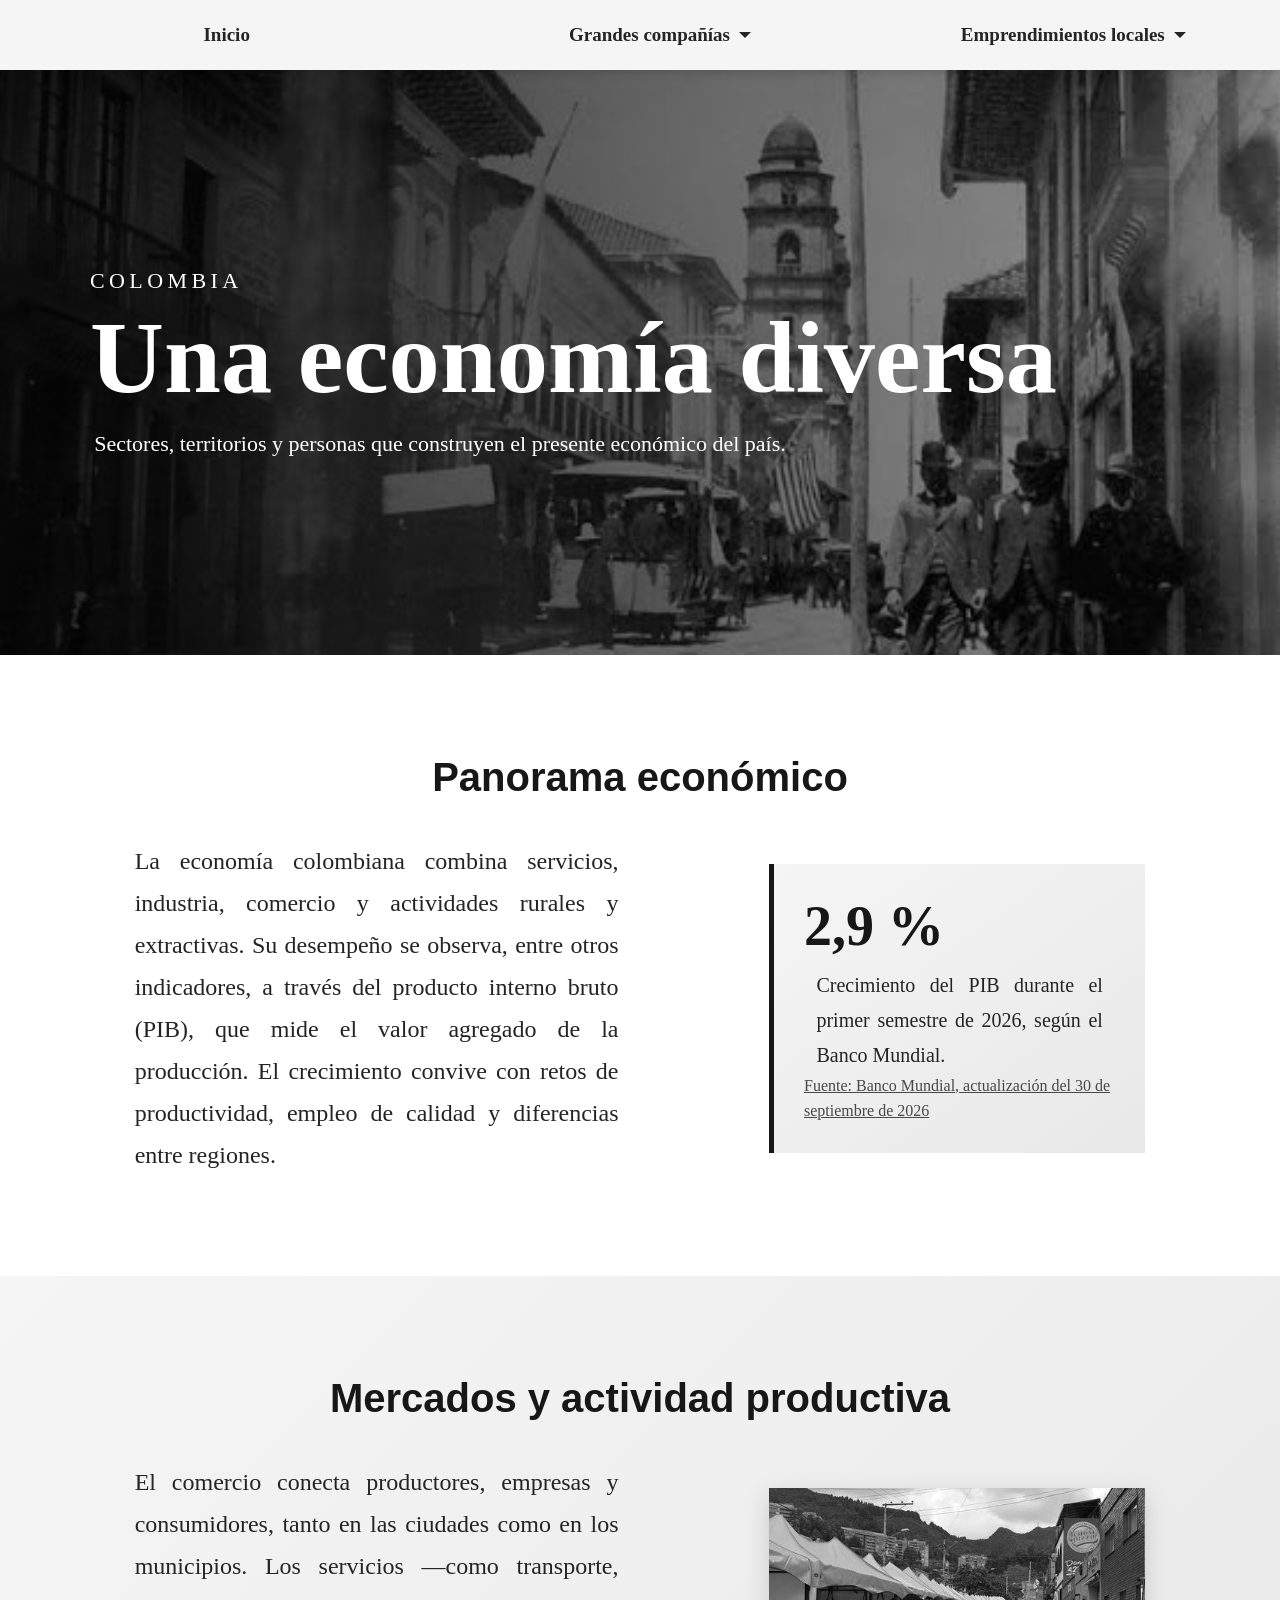
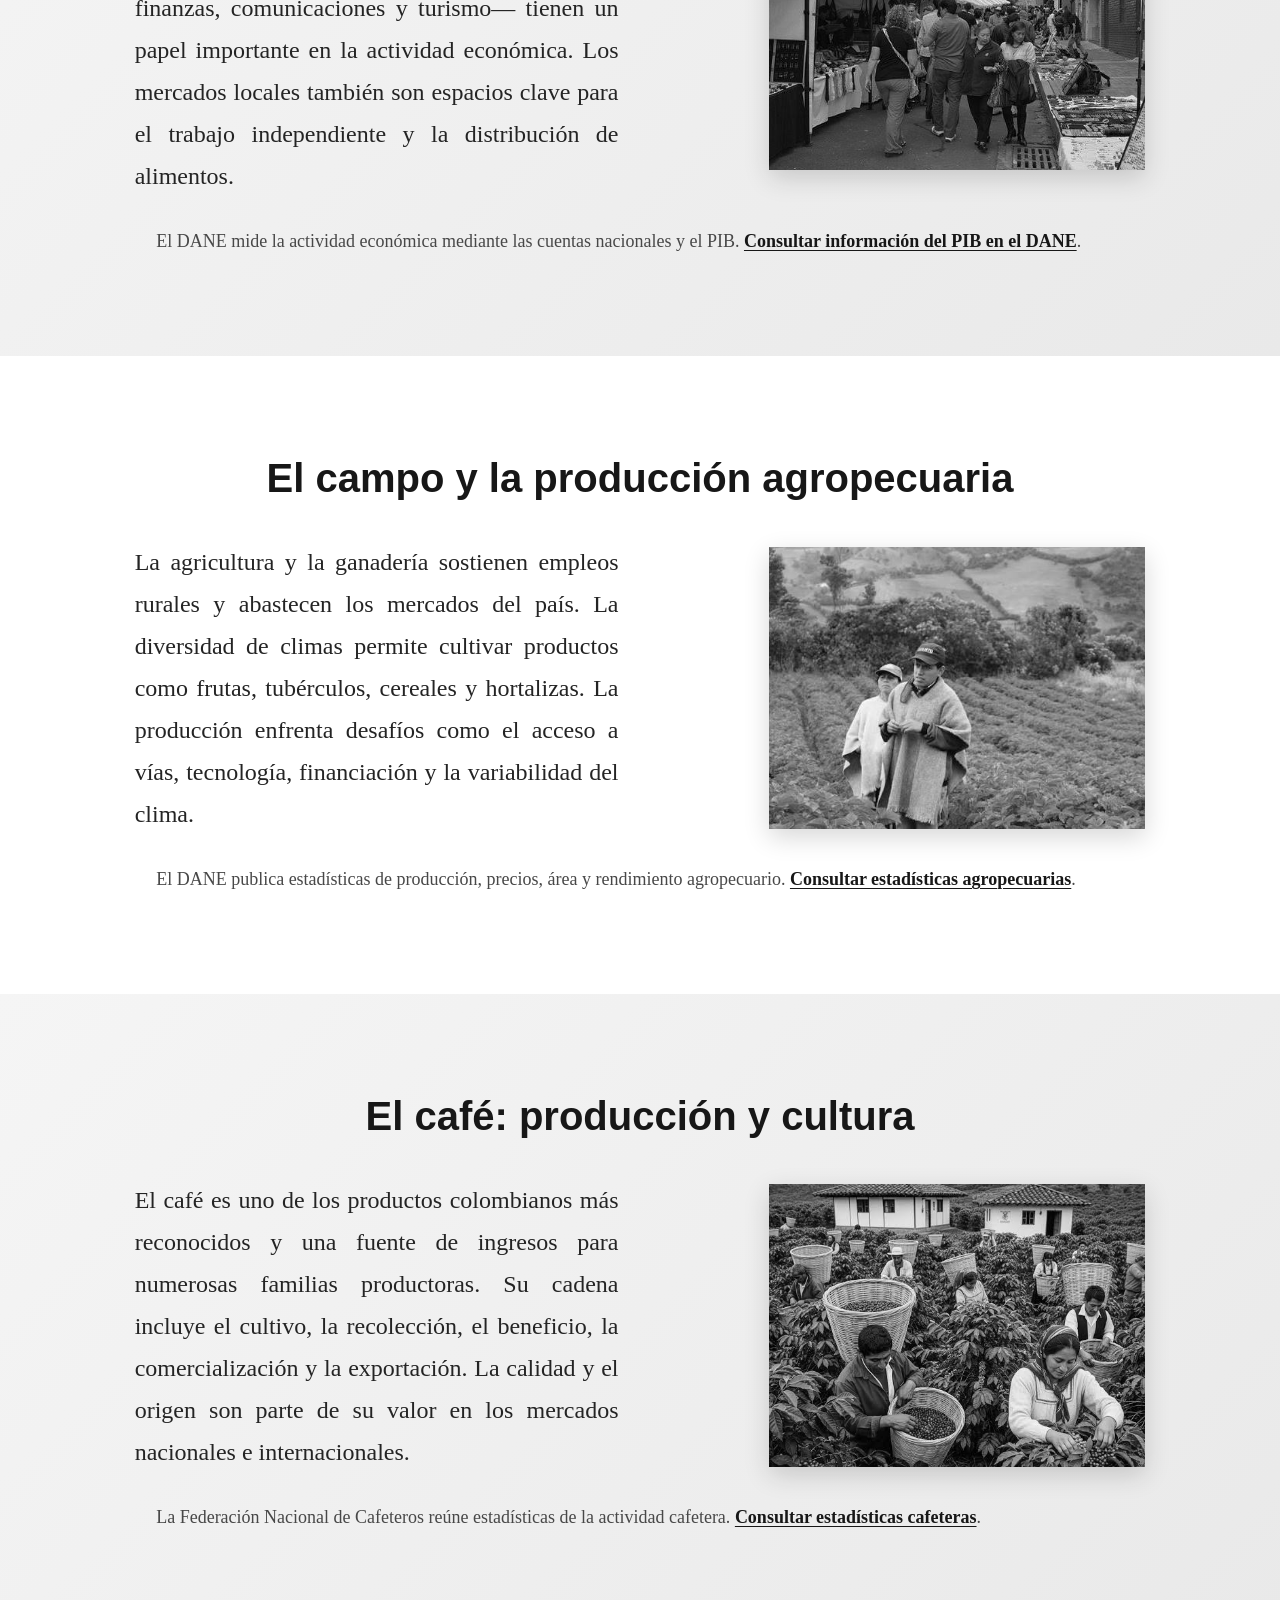
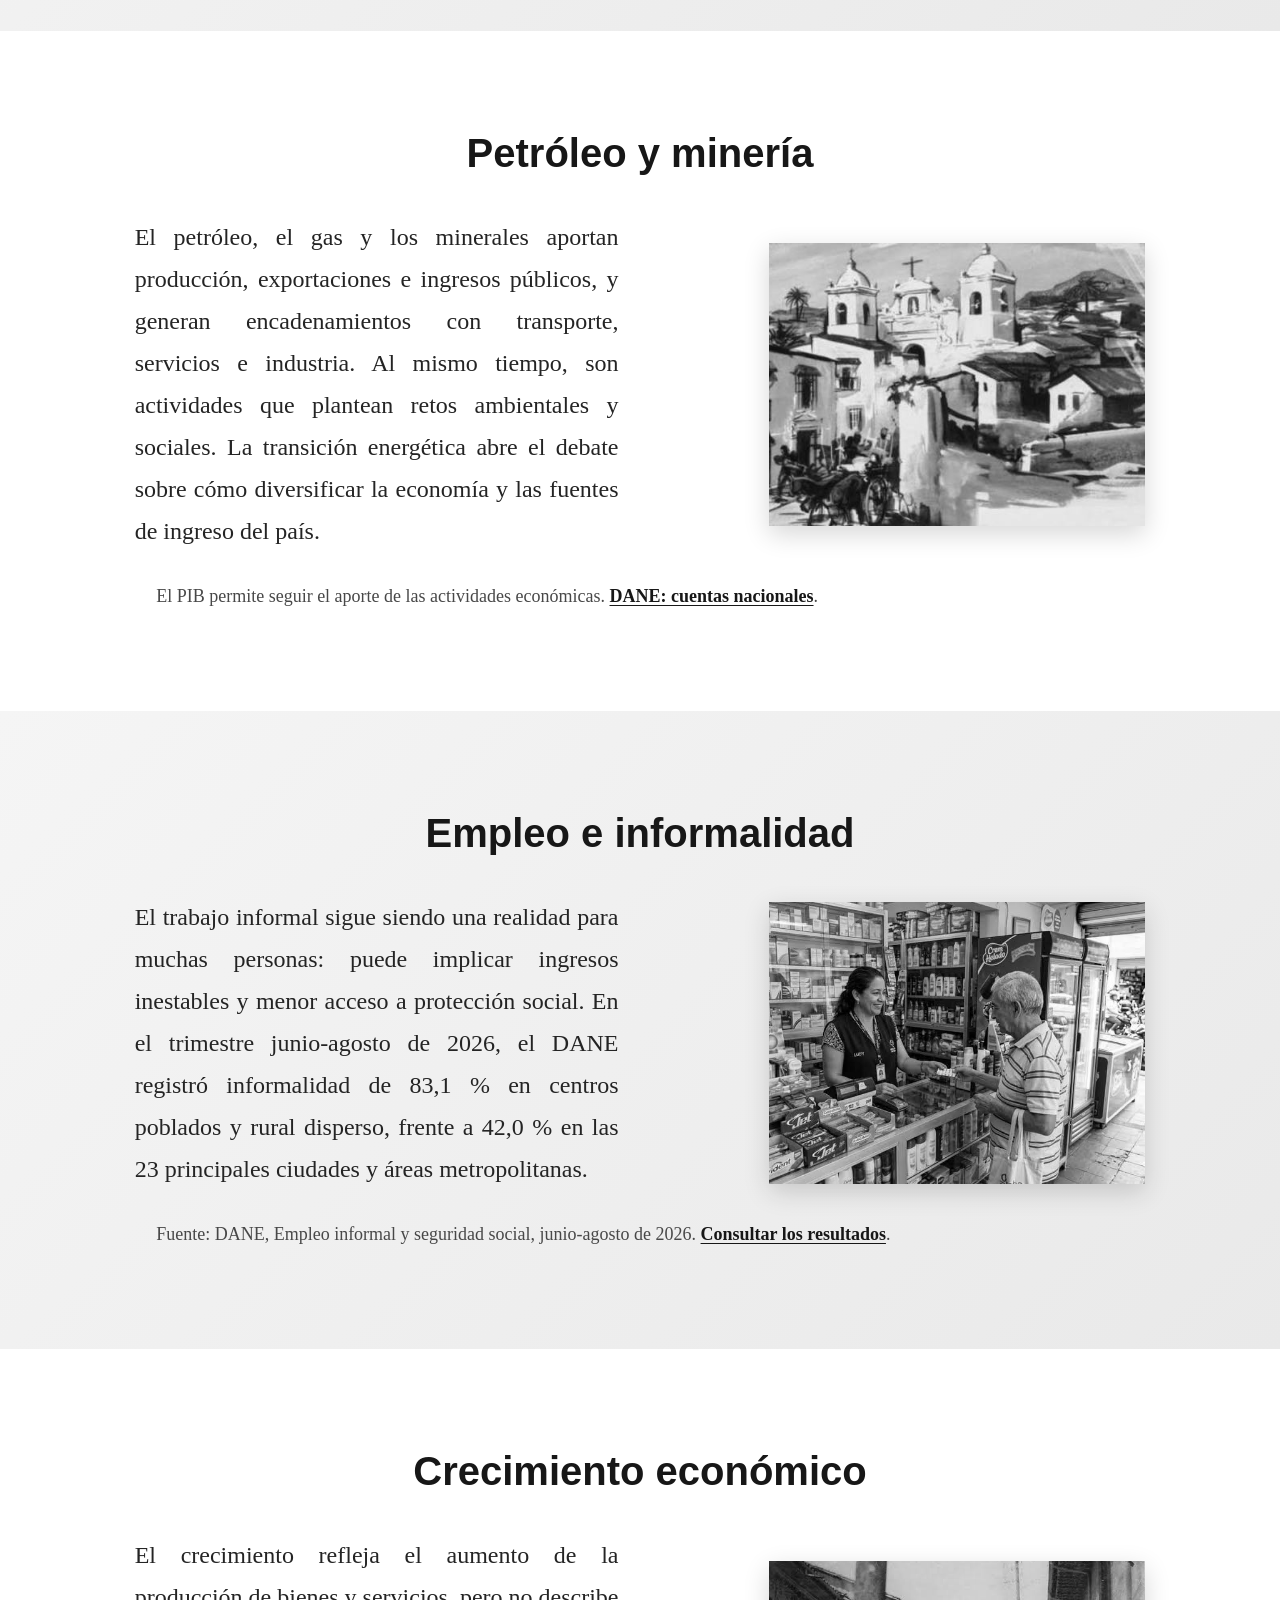
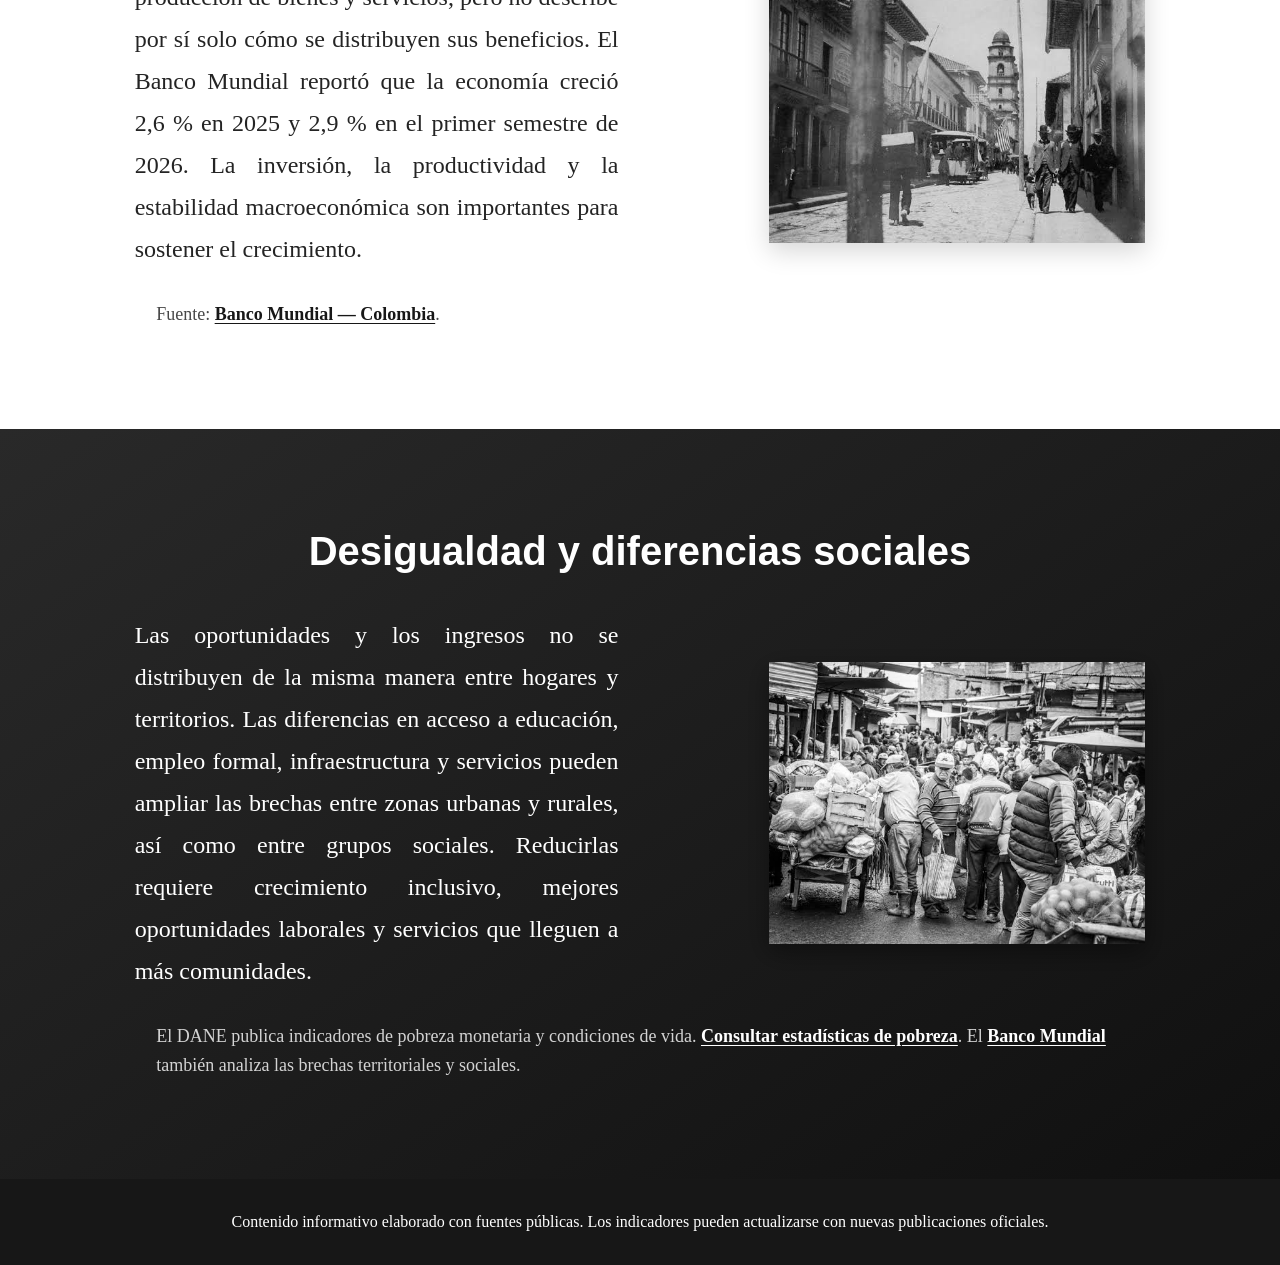
==== index.html @ 5a382346 "pagina completa" ====
<!DOCTYPE html>
<html lang="es">
<head>
    <meta charset="UTF-8">
    <meta name="viewport" content="width=device-width, initial-scale=1.0">
    <meta name="description" content="Una mirada breve a la economía colombiana: sus mercados, campo, café, energía, empleo y retos sociales.">
    <link rel="stylesheet" href="css/style.css">
    <link rel="stylesheet" href="css/navegacion-principal.css">
    <link rel="stylesheet" href="css/index.css">
    <link rel="shortcut icon" href="imgs/banderacolombia.jpg" type="image/x-icon">
    <title>Economía colombiana</title>
</head>
<body class="pagina-economia">
    <nav class="site-navigation" aria-label="Navegación principal">
        <div class="site-navigation-inner">
            <a class="site-navigation-home" href="index.html">Inicio</a>
            <details class="site-navigation-dropdown">
                <summary>Grandes compañías</summary>
                <div class="site-navigation-submenu">
                    <a href="html/ecopetrol.html">Ecopetrol</a>
                    <a href="html/epm.html">EPM</a>
                </div>
            </details>
            <details class="site-navigation-dropdown">
                <summary>Emprendimientos locales</summary>
                <div class="site-navigation-submenu">
                    <a href="html/lulidetalles.html">Lulidetalles</a>
                    <a href="html/anlucookies.html">Anlu Cookies</a>
                </div>
            </details>
        </div>
    </nav>
    <div class="site-navigation-space" aria-hidden="true"></div>
    <header class="hero economia-hero">
        <img src="imgs/colombia1.jpg" alt="" class="economia-hero-imagen" fetchpriority="high">
        <div class="economia-hero-contenido">
            <p class="economia-sobretitulo">Colombia</p>
            <h1>Una economía diversa</h1>
            <p class="descripcion-hero">Sectores, territorios y personas que construyen el presente económico del país.</p>
        </div>
    </header>

    <main class="economia-contenido">
        <section class="economia-seccion economia-introduccion">
            <h2>Panorama económico</h2>
            <div class="horizontal-flex">
                <p class="font12">La economía colombiana combina servicios, industria, comercio y actividades rurales y extractivas. Su desempeño se observa, entre otros indicadores, a través del producto interno bruto (PIB), que mide el valor agregado de la producción. El crecimiento convive con retos de productividad, empleo de calidad y diferencias entre regiones.</p>
                <div class="economia-dato">
                    <span class="economia-dato-cifra">2,9 %</span>
                    <p>Crecimiento del PIB durante el primer semestre de 2026, según el Banco Mundial.</p>
                    <a href="https://www.worldbank.org/en/country/colombia/overview" target="_blank" rel="noopener noreferrer">Fuente: Banco Mundial, actualización del 30 de septiembre de 2026</a>
                </div>
            </div>
        </section>

        <section class="economia-seccion economia-fondo-suave">
            <h2>Mercados y actividad productiva</h2>
            <div class="horizontal-flex">
                <p class="font12">El comercio conecta productores, empresas y consumidores, tanto en las ciudades como en los municipios. Los servicios —como transporte, finanzas, comunicaciones y turismo— tienen un papel importante en la actividad económica. Los mercados locales también son espacios clave para el trabajo independiente y la distribución de alimentos.</p>
                <img src="imgs/colombia3.jpg" alt="Personas y puestos de venta en una calle comercial colombiana" loading="lazy">
            </div>
            <p class="economia-fuente">El DANE mide la actividad económica mediante las cuentas nacionales y el PIB. <a href="https://www.dane.gov.co/index.php/estadisticas-por-tema/cuentas-nacionales/cuentas-nacionales-trimestrales/pib-informacion-tecnica" target="_blank" rel="noopener noreferrer">Consultar información del PIB en el DANE</a>.</p>
        </section>

        <section class="economia-seccion">
            <h2>El campo y la producción agropecuaria</h2>
            <div class="horizontal-flex">
                <p class="font12">La agricultura y la ganadería sostienen empleos rurales y abastecen los mercados del país. La diversidad de climas permite cultivar productos como frutas, tubérculos, cereales y hortalizas. La producción enfrenta desafíos como el acceso a vías, tecnología, financiación y la variabilidad del clima.</p>
                <img src="imgs/colombia7.jpg" alt="Agricultores trabajan en un cultivo de las montañas colombianas" loading="lazy">
            </div>
            <p class="economia-fuente">El DANE publica estadísticas de producción, precios, área y rendimiento agropecuario. <a href="https://www.dane.gov.co/index.php/estadisticas-por-tema/agropecuario" target="_blank" rel="noopener noreferrer">Consultar estadísticas agropecuarias</a>.</p>
        </section>

        <section class="economia-seccion economia-fondo-suave">
            <h2>El café: producción y cultura</h2>
            <div class="horizontal-flex">
                <p class="font12">El café es uno de los productos colombianos más reconocidos y una fuente de ingresos para numerosas familias productoras. Su cadena incluye el cultivo, la recolección, el beneficio, la comercialización y la exportación. La calidad y el origen son parte de su valor en los mercados nacionales e internacionales.</p>
                <img src="imgs/colombia6.jpg" alt="Recolectores cosechan café en una finca colombiana" loading="lazy">
            </div>
            <p class="economia-fuente">La Federación Nacional de Cafeteros reúne estadísticas de la actividad cafetera. <a href="https://federaciondecafeteros.org/estadisticas-cafeteras/" target="_blank" rel="noopener noreferrer">Consultar estadísticas cafeteras</a>.</p>
        </section>

        <section class="economia-seccion">
            <h2>Petróleo y minería</h2>
            <div class="horizontal-flex">
                <p class="font12">El petróleo, el gas y los minerales aportan producción, exportaciones e ingresos públicos, y generan encadenamientos con transporte, servicios e industria. Al mismo tiempo, son actividades que plantean retos ambientales y sociales. La transición energética abre el debate sobre cómo diversificar la economía y las fuentes de ingreso del país.</p>
                <img src="imgs/colombia2.jpg" alt="Ilustración histórica de un poblado colombiano" loading="lazy">
            </div>
            <p class="economia-fuente">El PIB permite seguir el aporte de las actividades económicas. <a href="https://www.dane.gov.co/index.php/estadisticas-por-tema/cuentas-nacionales/cuentas-nacionales-trimestrales/pib-informacion-tecnica" target="_blank" rel="noopener noreferrer">DANE: cuentas nacionales</a>.</p>
        </section>

        <section class="economia-seccion economia-fondo-suave">
            <h2>Empleo e informalidad</h2>
            <div class="horizontal-flex">
                <p class="font12">El trabajo informal sigue siendo una realidad para muchas personas: puede implicar ingresos inestables y menor acceso a protección social. En el trimestre junio-agosto de 2026, el DANE registró informalidad de 83,1 % en centros poblados y rural disperso, frente a 42,0 % en las 23 principales ciudades y áreas metropolitanas.</p>
                <img src="imgs/colombia5.jpg" alt="Atención a un cliente en un pequeño comercio" loading="lazy">
            </div>
            <p class="economia-fuente">Fuente: DANE, Empleo informal y seguridad social, junio-agosto de 2026. <a href="https://www.dane.gov.co/index.php/estadisticas-por-tema/mercado-laboral/empleo-informal-y-seguridad-social" target="_blank" rel="noopener noreferrer">Consultar los resultados</a>.</p>
        </section>

        <section class="economia-seccion">
            <h2>Crecimiento económico</h2>
            <div class="horizontal-flex">
                <p class="font12">El crecimiento refleja el aumento de la producción de bienes y servicios, pero no describe por sí solo cómo se distribuyen sus beneficios. El Banco Mundial reportó que la economía creció 2,6 % en 2025 y 2,9 % en el primer semestre de 2026. La inversión, la productividad y la estabilidad macroeconómica son importantes para sostener el crecimiento.</p>
                <img src="imgs/colombia1.jpg" alt="Vista histórica de una calle urbana colombiana" loading="lazy">
            </div>
            <p class="economia-fuente">Fuente: <a href="https://www.worldbank.org/en/country/colombia/overview" target="_blank" rel="noopener noreferrer">Banco Mundial — Colombia</a>.</p>
        </section>

        <section class="economia-seccion economia-fondo-oscuro">
            <h2>Desigualdad y diferencias sociales</h2>
            <div class="horizontal-flex">
                <p class="font12">Las oportunidades y los ingresos no se distribuyen de la misma manera entre hogares y territorios. Las diferencias en acceso a educación, empleo formal, infraestructura y servicios pueden ampliar las brechas entre zonas urbanas y rurales, así como entre grupos sociales. Reducirlas requiere crecimiento inclusivo, mejores oportunidades laborales y servicios que lleguen a más comunidades.</p>
                <img src="imgs/colombia4.jpg" alt="Mercado popular concurrido en Colombia" loading="lazy">
            </div>
            <p class="economia-fuente">El DANE publica indicadores de pobreza monetaria y condiciones de vida. <a href="https://www.dane.gov.co/index.php/estadisticas-por-tema/pobreza-y-condiciones-de-vida/pobreza-monetaria" target="_blank" rel="noopener noreferrer">Consultar estadísticas de pobreza</a>. El <a href="https://www.worldbank.org/en/country/colombia/overview" target="_blank" rel="noopener noreferrer">Banco Mundial</a> también analiza las brechas territoriales y sociales.</p>
        </section>
    </main>

    <footer class="economia-footer">
        <p>Contenido informativo elaborado con fuentes públicas. Los indicadores pueden actualizarse con nuevas publicaciones oficiales.</p>
    </footer>
</body>
</html>
---- css/style.css ----
* {
    margin: 0;
    padding: 0;
}
html {
    font-size: 16px;
}
:root {
    --blanco: white;
    --rosa: rgb(255, 161, 177);
    --rosa-claro: pink;
    --titulos_oscuros: rgb(6, 0, 87);
    --letra-clara: rgb(24, 24, 24);
    --gris-sombra: rgba(57, 57, 57, 0.628);
}

/* estilos generales del main */
main {
    margin-top: 12vh;
}

/* estilos de mi hero */
.hero {
    width: 100%;
    height: 50vh;
    background-image: url("../imgs/fondo-hero.jpg");
    background-position: center;
    background-repeat: no-repeat;
    background-size: cover;
    background-blend-mode: color-burn;

    display: flex;
    flex-direction: column;
    justify-content: center;
    align-items: center;
}
.hero-anlu {
    background-image: url("../imgs/fondo-hero2.jpg");
}
h1 {
    font-size: 4em;
}
.descripcion-hero {
    width: 70%;
    text-align: center;
    color: var(--letra-clara);
    font-size: 1.1em;
    text-shadow: 0px 1px var(--gris-sombra);
}

/* parte de fondos y flex horizontal */
.fondo-blanco {
    color: var(--letra-clara);
    background-color: var(--blanco);
    width: 100%;
    padding: 6% 2%;
    box-sizing: border-box;
}
h2 {
    font-size: 2em;
    color: var(--titulos_oscuros);
    font-family: 'Segoe UI', Tahoma, Geneva, Verdana, sans-serif;
    text-align: center;
    margin-bottom: 4%;
}
.font12 {
    font-size: 1.2em;
}
.horizontal-flex p {
    width: 92%;
    text-align: justify;
    margin: 0 auto;
    margin-bottom: 6%;
}
.horizontal-flex img {
    display: block;
    width: 80%;
    box-shadow: 0px 0px 15px black;
    margin: 0 auto;
}

/* fondo rosa sección de ubicación y contacto */
.fondo-rosa {
    background-color: var(--rosa);
    padding: 6% 2%;
    color: var(--blanco);
}
.fondo-rosa h2 {
    color: var(--blanco);
}
/* estilos del mapa */
iframe {
    display: block;
    width: 80%;
    aspect-ratio: 1/1;
    margin: 0 auto;
    box-shadow: 0px 0px 15px var(--rosa-claro);

    margin-bottom: 12%;
}
/* la parte de info contacto */
.info-contacto {
    text-align: center;
}
h3 {
    color: rgb(255, 255, 255);
    font-size: 2em;
    font-weight: bolder;
    margin-bottom: 4%;
}
.enlace-normalizado {
    display: block;
    width: 70%;
    margin: 1% auto;
    padding: 7px;
    box-sizing: border-box;
    border-bottom: 1px solid white;
    color: var(--blanco);
    font-size: 1.2em;
    text-decoration: none;
}
.enlace-normalizado:hover {
    cursor: pointer;
}

/* estilos para el formulario */
form {
    width: 90%;
    padding: 4%;
    box-sizing: border-box;
    margin: 0 auto;
    text-align: center;
    display: flex;
    flex-direction: column;
    gap: 20px;
}
label {
    font-size: 1.2em;
    font-family: monospace;
}
input {
    padding: 2px;
    font-size: 1.1em;
}
select {
    font-size: 1.1em;
    padding: 2px;
}
.boton-formulario {
    display: block;
    margin: 4% auto;
    width: 30%;
    text-align: center;

    text-decoration: none;
    color: white;
    background-color: var(--rosa);
    font-size: 1.2em;
    padding: 6px;
    border-radius: 2px;
    box-shadow: 0 0 15px var(--rosa-claro);
}

/* css de mi footer */
footer {
    text-align: center;
    color: white;
    background-color: var(--rosa);
    padding: 2% 0;
    font-size: 0.8em;
}

/* aqui van ahora los estilos para las siguientes pestañas */
.fondo-rosa {
    background-color: var(--rosa);
}

/* estilos de los items del flex */
.flex-3 {
    width: 80%;
    margin: 0 auto;
}
.item-flex {
    width: 100%;
    display: flex;
    flex-direction: column;
    
    margin-bottom: 10%;
}
.item-flex img {
    width: 100%;
    aspect-ratio: 4/5;
    object-fit: cover;

    border-top-left-radius: 20px;
    border-top-right-radius: 20px;
}
.item-flex p {
    width: 100%;
    padding: 4% 2%;
    box-sizing: border-box;
    background-color: white;
    color: black;

    border-bottom-left-radius: 20px;
    border-bottom-right-radius: 20px;
}
.anlu-galleta-nombre {
    text-align: center;
    font-weight: normal;
}
.boton-invertido-centrado {
    display: block;
    width: 30%;
    font-size: 1.4em;
    margin: 4% auto;
    text-align: center;

    background-color: white;
    color: var(--rosa);
}

/* navegación entre pestañas de Lulidetalles */
.menu-secundario {
    display: flex;
    justify-content: center;
    gap: 0.5rem;
    width: 100%;
    padding: 0.5rem;
    box-sizing: border-box;
    border-bottom: 1px solid var(--rosa-claro);
}
.boton-navegacion {
    flex: 1 1 0;
    padding: 0.65rem 0.5rem;
    border: 0;
    border-bottom: 2px solid transparent;
    background: transparent;
    color: var(--titulos_oscuros);
    font: inherit;
    font-weight: 600;
    cursor: pointer;
    transition: color 0.2s ease, border-color 0.2s ease;
}
.boton-navegacion:hover {
    color: var(--letra-clara);
    border-bottom-color: var(--rosa);
}
.boton-navegacion-activo {
    background-color: var(--rosa);
    color: white;
}
.boton-navegacion-activo:hover {
    border-bottom-color: var(--gris-sombra);
    color: var(--blanco);
}

/* zona para los estilos responsive */
@media(min-width: 1024px) {
    html {
        font-size: 20px;
    }
    .enlace-menu {
        padding: 0 10%;
    }
    .enlace-menu:hover {
        font-size: 1.3em;
    }
    .espacio-logo-menu {
        height: 90%;
    }
    .hero {
        height: 60vh;
    }
    h1 {
        font-size: 7em;
    }

    .horizontal-flex {
        width: 90%;
        display: flex;
        flex-direction: row;
        align-items: center;
        justify-content: center;
        gap: 8%;
    }
    .horizontal-flex p {
        margin-bottom: 0;
        flex: 0 0 40%;
        text-align: justify;
    }
    .horizontal-flex img {
        width: 30%;
    }

    iframe {
        display: block;
        width: 40%;
        margin-bottom: 0;
    }

    .horizontal-flex-3 {
        display: flex;
        flex-direction: row;
        justify-content: space-around;
        justify-content: center;
    }
    label {
        font-size: 1em;
    }
    input, select {
        font-size: 0.8em;
    }
    .boton-formulario {
        width: 10%;
        font-size: 1.4em;
    }

    /* responsive de las siguientes páginas */
    .flex-3 {
        display: flex;
        flex-wrap: wrap;
        flex-direction: row;
        width: 100%;
        justify-content: space-around;
        align-items: center;
    }
    .item-flex {
        flex: 0 0 28%;
        margin-bottom: 5%;
    }
    .boton-invertido-centrado {
        width: 10%;
    }
    .menu-secundario {
        gap: 2rem;
        padding: 0.75rem 2rem;
    }
    .boton-navegacion {
        padding: 0.75rem 1rem;
    }
}
---- css/navegacion-principal.css ----
.site-navigation {
    position: fixed;
    z-index: 1000;
    top: 0;
    left: 0;
    width: 100%;
    background: #f5f5f5;
    color: #242424;
    box-shadow: 0 2px 10px rgba(0, 0, 0, 0.16);
}

.site-navigation-inner {
    display: flex;
    width: 100%;
    min-height: 3.5rem;
    margin: 0 auto;
    align-items: stretch;
    justify-content: center;
}

.site-navigation a,
.site-navigation summary {
    display: flex;
    min-height: 3.5rem;
    padding: 0.55rem 1rem;
    box-sizing: border-box;
    align-items: center;
    justify-content: center;
    color: inherit;
    font: inherit;
    font-size: 0.95rem;
    font-weight: 600;
    text-align: center;
    text-decoration: none;
    cursor: pointer;
    list-style: none;
}

.site-navigation summary::-webkit-details-marker {
    display: none;
}

.site-navigation summary::after {
    margin-left: 0.45rem;
    border: 0.3rem solid transparent;
    border-top-color: currentColor;
    transform: translateY(0.15rem);
    content: "";
}

.site-navigation a:hover,
.site-navigation summary:hover,
.site-navigation a:focus-visible,
.site-navigation summary:focus-visible {
    background: #e2e2e2;
    outline-offset: -3px;
}

.site-navigation-dropdown {
    position: relative;
    flex: 1 1 0;
}

.site-navigation-home {
    flex: 1 1 0;
}

.site-navigation-dropdown > summary {
    width: 100%;
}

.site-navigation-submenu {
    position: absolute;
    top: 100%;
    left: 0;
    min-width: 100%;
    padding: 0.35rem 0;
    background: #f5f5f5;
    box-shadow: 0 5px 10px rgba(0, 0, 0, 0.16);
}

.site-navigation-submenu a {
    min-height: 2.75rem;
    justify-content: flex-start;
    white-space: nowrap;
}

.site-navigation-space {
    height: 3.5rem;
}

.pagina-economia main {
    margin-top: 0;
}

@media (max-width: 480px) {
    .site-navigation a,
    .site-navigation summary {
        padding: 0.45rem 0.25rem;
        font-size: 0.78rem;
    }

    .site-navigation summary::after {
        margin-left: 0.2rem;
        border-width: 0.25rem;
    }

    .site-navigation-submenu a {
        justify-content: center;
        white-space: normal;
    }
}
---- css/index.css ----
.pagina-economia {
    --economia-negro: #171717;
    --economia-gris: #484848;
    --economia-gris-claro: #f1f1f1;
    --economia-blanco: #fff;
    --economia-texto: #242424;
    color: var(--economia-texto);
    background-color: var(--economia-blanco);
}

.economia-hero {
    position: relative;
    min-height: 50vh;
    overflow: hidden;
    background: var(--economia-negro);
    isolation: isolate;
}

.economia-hero::after {
    position: absolute;
    z-index: -1;
    inset: 0;
    background: linear-gradient(90deg, rgba(0, 0, 0, 0.78), rgba(0, 0, 0, 0.28));
    content: "";
}

.economia-hero-imagen {
    position: absolute;
    z-index: -2;
    inset: 0;
    width: 100%;
    height: 100%;
    object-fit: cover;
    filter: grayscale(100%);
}

.economia-hero-contenido {
    width: min(90%, 1100px);
    color: var(--economia-blanco);
}

.economia-sobretitulo {
    margin-bottom: 0.5rem;
    font-size: 1.1em;
    letter-spacing: 0.2em;
    text-transform: uppercase;
}

.economia-hero h1 {
    color: var(--economia-blanco);
    font-size: clamp(2.5rem, 8vw, 6rem);
    line-height: 1.05;
}

.economia-hero .descripcion-hero {
    width: min(90%, 700px);
    margin-top: 1rem;
    color: var(--economia-blanco);
    text-shadow: none;
}

.economia-contenido {
    margin-top: 0;
}

.economia-seccion {
    padding: 5rem 5%;
    background-color: var(--economia-blanco);
    color: var(--economia-texto);
}

.economia-seccion h2 {
    margin-bottom: 2rem;
    color: var(--economia-negro);
}

.economia-seccion .horizontal-flex {
    width: 100%;
    max-width: 1200px;
    margin: 0 auto;
}

.economia-seccion .horizontal-flex p {
    line-height: 1.75;
}

.economia-seccion .horizontal-flex img {
    aspect-ratio: 4 / 3;
    max-height: 420px;
    object-fit: cover;
    filter: grayscale(100%);
    box-shadow: 0 8px 24px rgba(0, 0, 0, 0.16);
}

.economia-fondo-suave {
    background: linear-gradient(135deg, #f5f5f5 0%, #e9e9e9 100%);
}

.economia-fondo-oscuro {
    background: linear-gradient(145deg, #292929 0%, #101010 100%);
    color: var(--economia-blanco);
}

.economia-fondo-oscuro h2 {
    color: var(--economia-blanco);
}

.economia-fondo-oscuro .horizontal-flex img {
    box-shadow: 0 8px 24px rgba(0, 0, 0, 0.4);
}

.economia-fuente {
    width: min(90%, 1100px);
    margin: 1.5rem auto 0;
    color: var(--economia-gris);
    font-size: 0.9em;
    line-height: 1.6;
}

.economia-fuente a {
    color: var(--economia-negro);
    font-weight: 600;
    text-decoration-thickness: 1px;
    text-underline-offset: 3px;
}

.economia-fuente a:hover {
    color: var(--economia-gris);
}

.economia-fondo-oscuro .economia-fuente {
    color: #d3d3d3;
}

.economia-fondo-oscuro .economia-fuente a {
    color: var(--economia-blanco);
}

.economia-dato {
    width: 80%;
    max-width: 420px;
    margin: 0 auto;
    padding: 1.5rem;
    box-sizing: border-box;
    border-left: 5px solid var(--economia-negro);
    background: linear-gradient(145deg, #f5f5f5, #e8e8e8);
}

.economia-dato-cifra {
    display: block;
    margin-bottom: 0.5rem;
    color: var(--economia-negro);
    font-size: 2.8em;
    font-weight: 700;
}

.economia-dato p {
    margin-bottom: 0.75rem;
    line-height: 1.5;
}

.economia-dato a {
    color: var(--economia-gris);
    font-size: 0.8em;
    line-height: 1.5;
}

.economia-footer {
    padding: 1.5rem 5%;
    background-color: var(--economia-negro);
    color: var(--economia-blanco);
    text-align: center;
    line-height: 1.6;
}

@media (min-width: 1024px) {
    .economia-hero {
        height: 65vh;
    }

    .economia-seccion {
        padding: 5rem 8%;
    }

    .economia-seccion .horizontal-flex p {
        flex: 0 0 45%;
        margin-bottom: 0;
    }

    .economia-seccion .horizontal-flex img,
    .economia-seccion .horizontal-flex .economia-dato {
        width: 35%;
    }
}
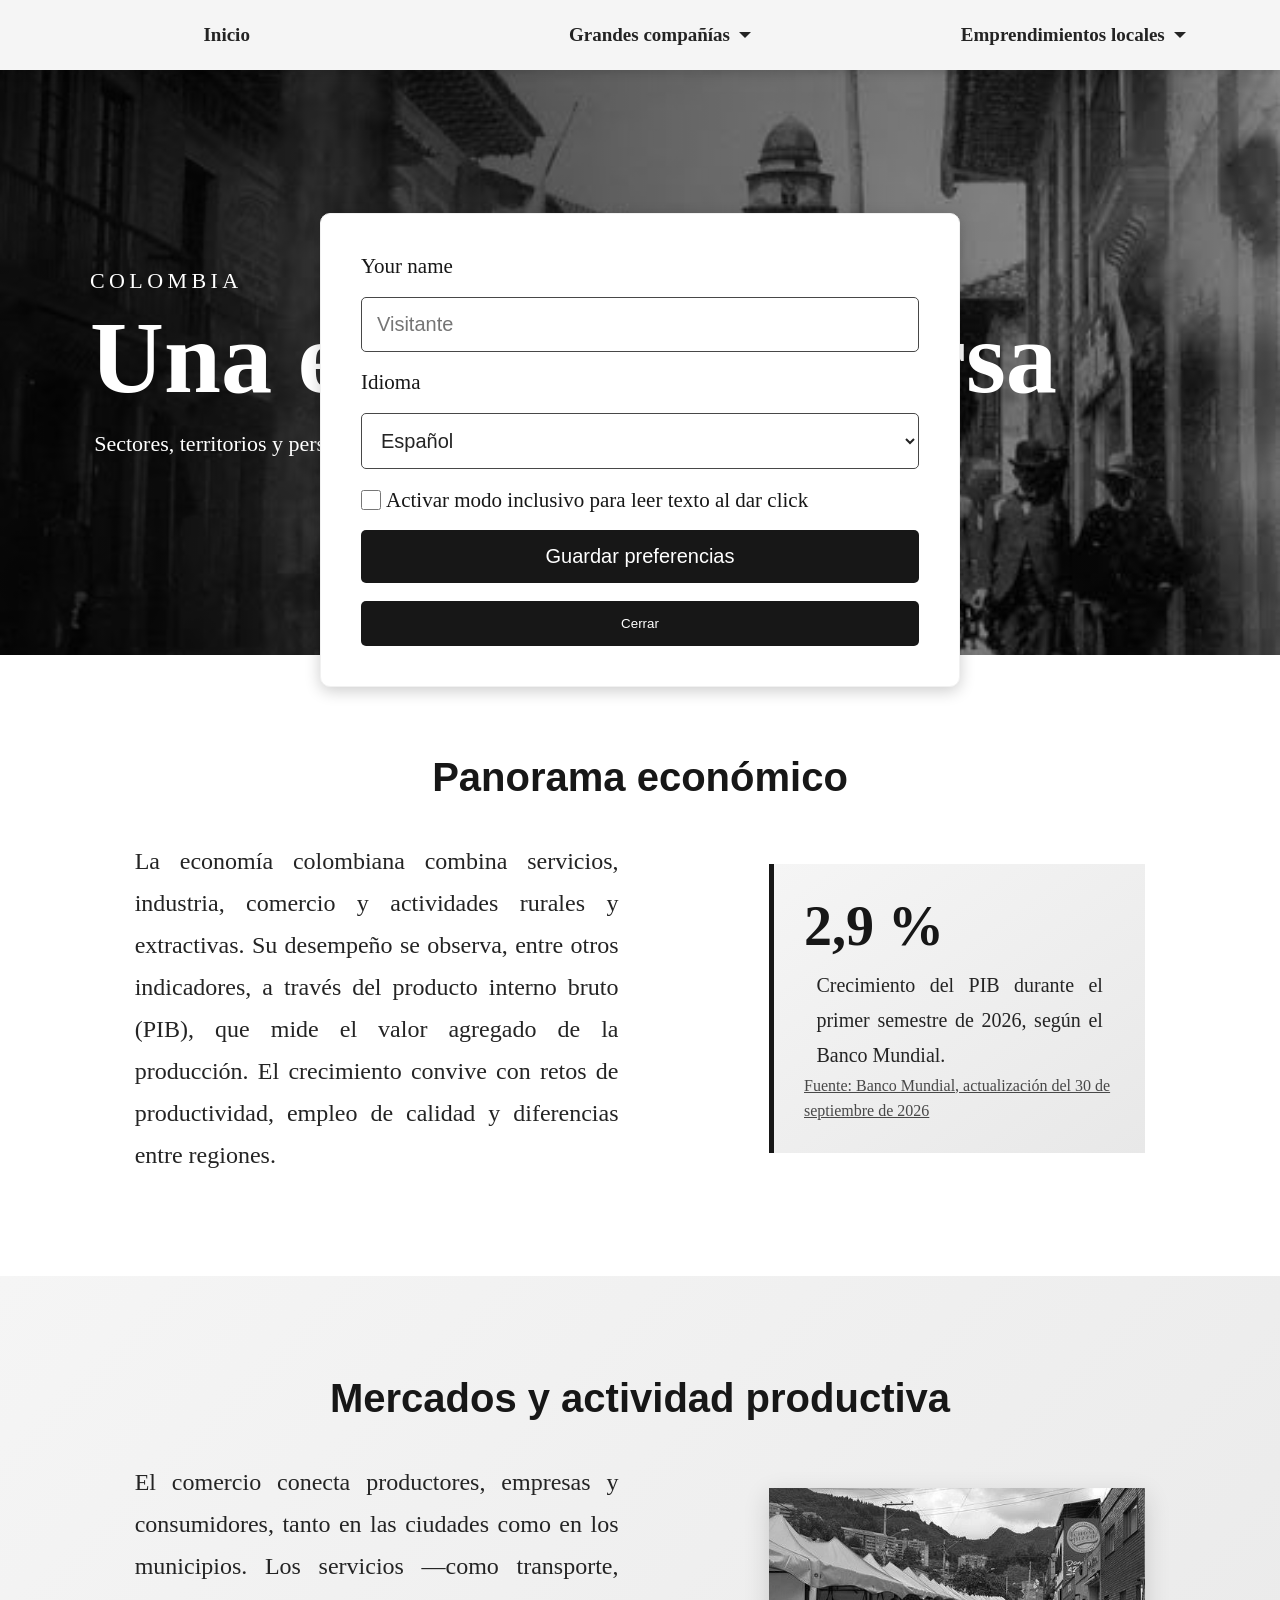
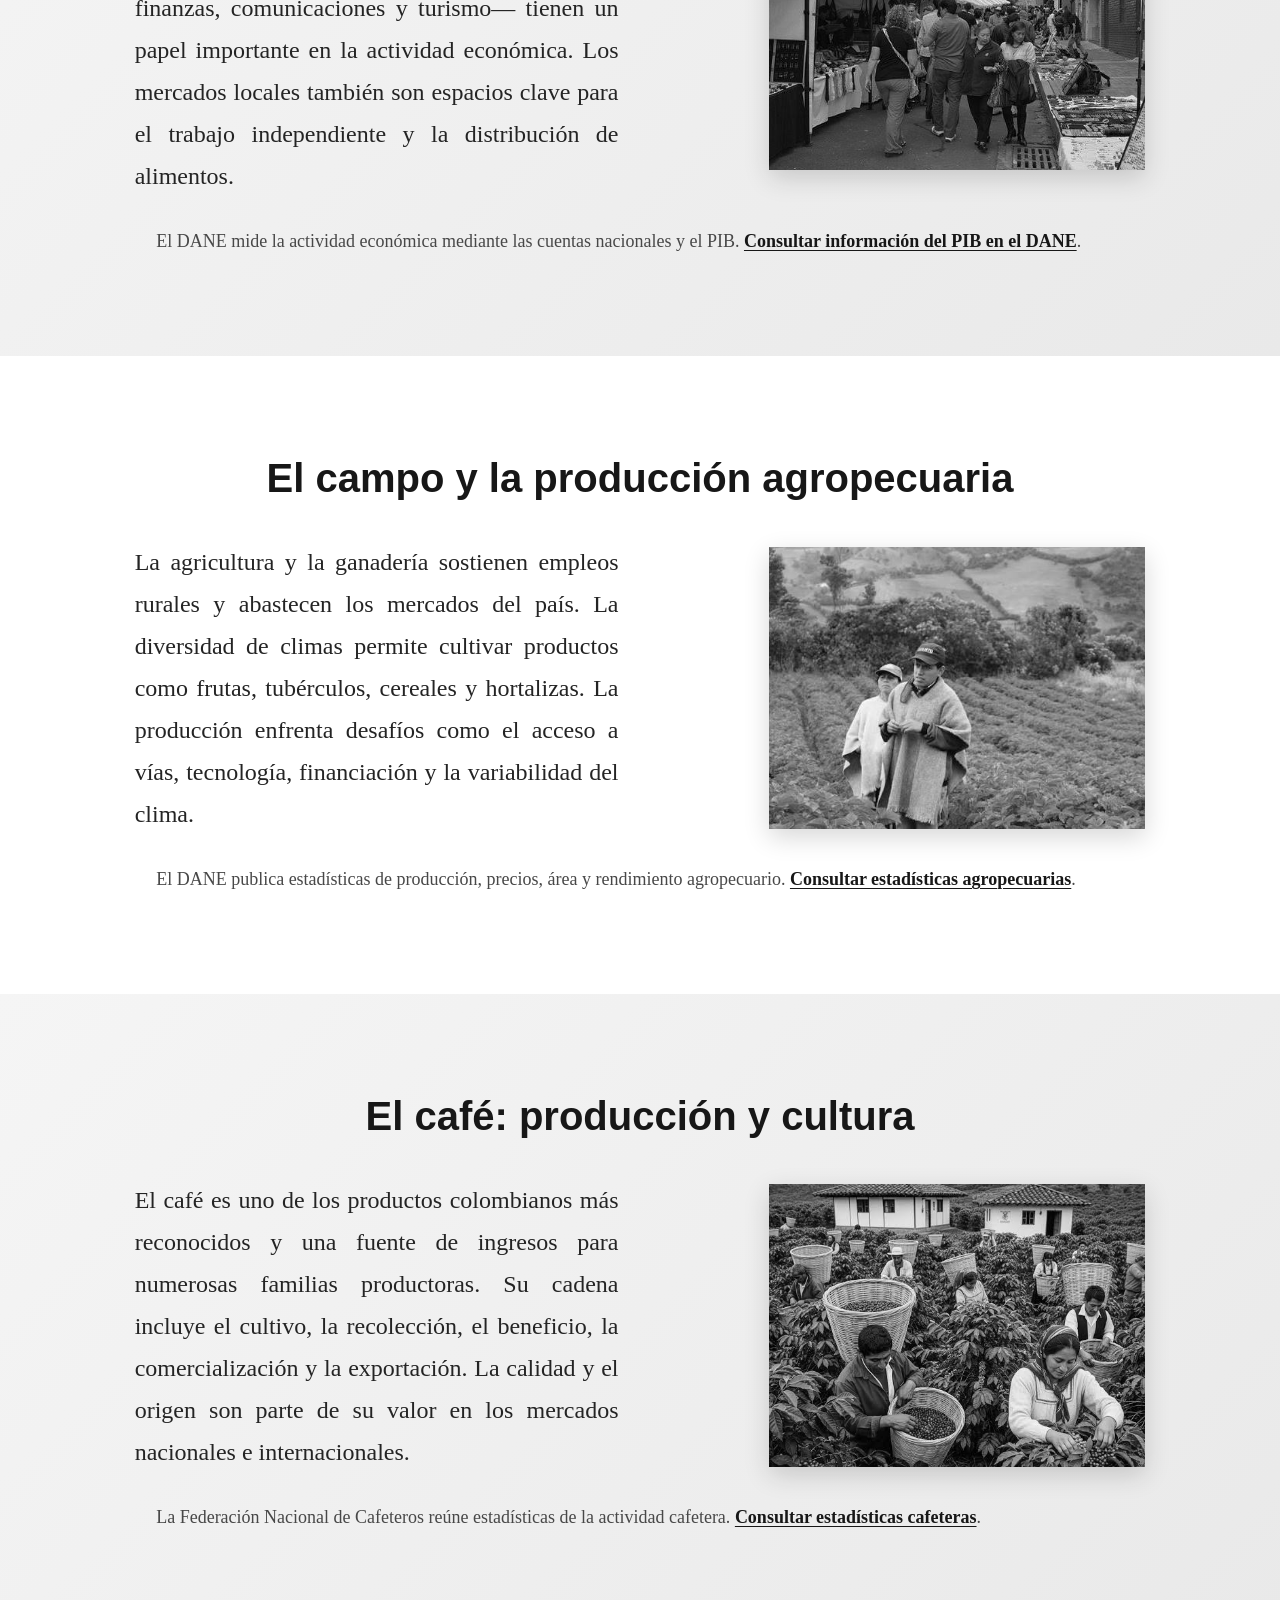
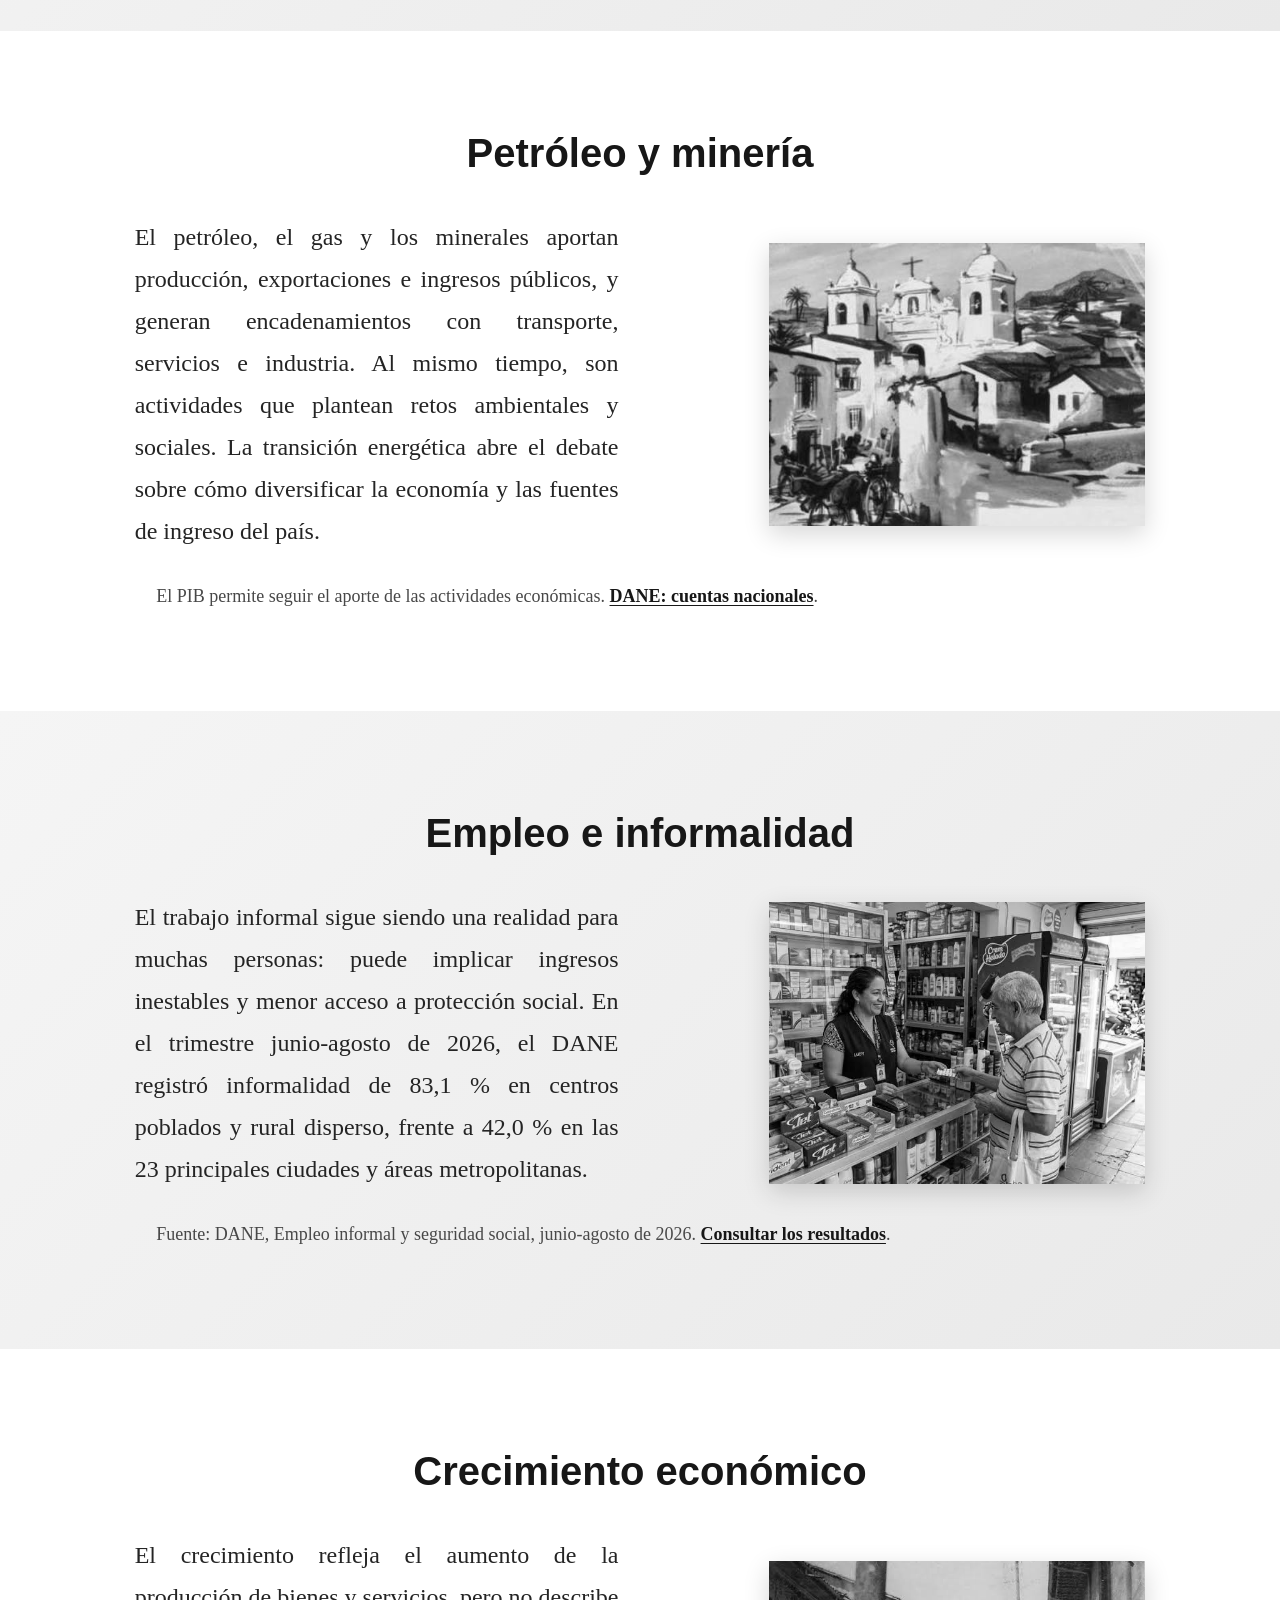
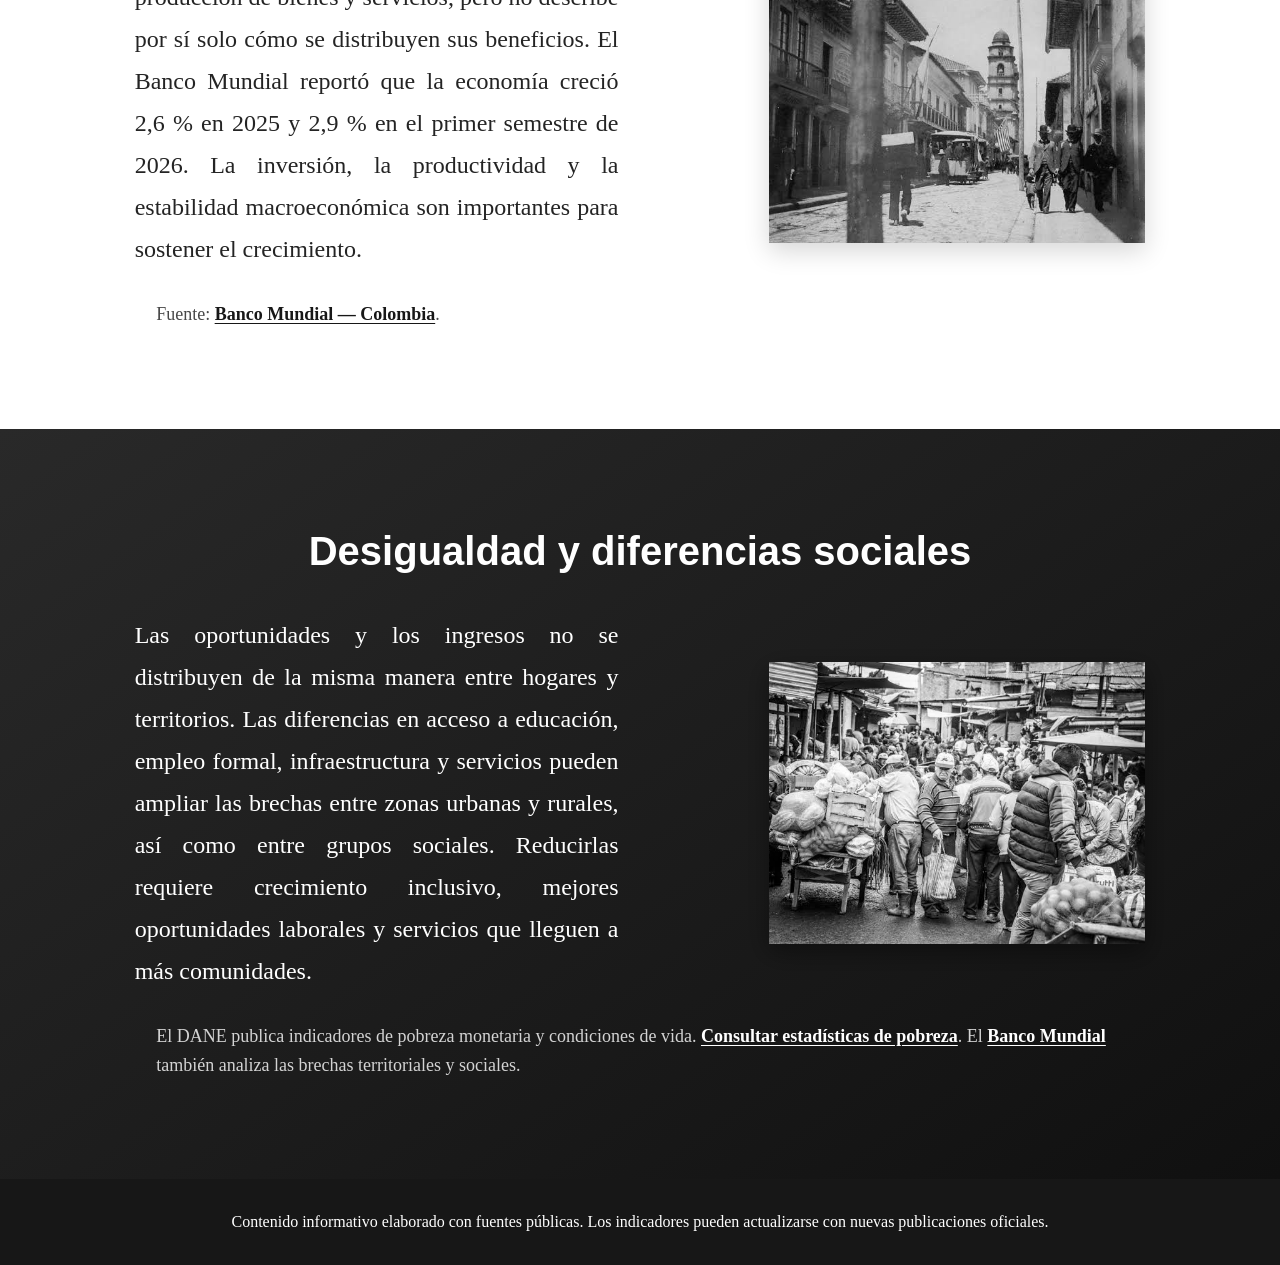
==== commit fb3fd8db: "mejoras de interactividad" ====
--- a/index.html
+++ b/index.html
@@ -13,17 +13,17 @@
 <body class="pagina-economia">
     <nav class="site-navigation" aria-label="Navegación principal">
         <div class="site-navigation-inner">
-            <a class="site-navigation-home" href="index.html">Inicio</a>
+            <a class="site-navigation-home" href="index.html" id="tradmenu1">Inicio</a>
             <details class="site-navigation-dropdown">
-                <summary>Grandes compañías</summary>
-                <div class="site-navigation-submenu">
+                <summary id="tradmenu2">Grandes compañías</summary>
+                <div class="site-navigation-submenu" id="submenu-companias">
                     <a href="html/ecopetrol.html">Ecopetrol</a>
                     <a href="html/epm.html">EPM</a>
                 </div>
             </details>
             <details class="site-navigation-dropdown">
-                <summary>Emprendimientos locales</summary>
-                <div class="site-navigation-submenu">
+                <summary id="tradmenu3">Emprendimientos locales</summary>
+                <div class="site-navigation-submenu" id="submenu-detalles">
                     <a href="html/lulidetalles.html">Lulidetalles</a>
                     <a href="html/anlucookies.html">Anlu Cookies</a>
                 </div>
@@ -31,94 +31,121 @@
         </div>
     </nav>
     <div class="site-navigation-space" aria-hidden="true"></div>
+    
     <header class="hero economia-hero">
         <img src="imgs/colombia1.jpg" alt="" class="economia-hero-imagen" fetchpriority="high">
         <div class="economia-hero-contenido">
-            <p class="economia-sobretitulo">Colombia</p>
-            <h1>Una economía diversa</h1>
-            <p class="descripcion-hero">Sectores, territorios y personas que construyen el presente económico del país.</p>
+            <p class="economia-sobretitulo" id="hero1">Colombia</p>
+            <h1 id="hero2">Una economía diversa</h1>
+            <p class="descripcion-hero" id="hero3">Sectores, territorios y personas que construyen el presente económico del país.</p>
         </div>
     </header>
 
+    <div class="caja-fixed" id="caja-formulario-inicial">
+        <form id="formulario-preferencias">
+            <label for="usuarioNombre">Your name</label>
+            <input type="text" name="usuarioNombre" placeholder="Visitante">
+
+            <label for="usuarioIdioma">Idioma</label>
+            <select name="usuarioIdioma">
+                <option value="es">Español</option>
+                <option value="en">Inglés</option>
+                <option value="fr">Francés</option>
+            </select>
+            <div class="zona-checkbox">
+                <input type="checkbox" name="modoInclusivo">
+                <label for="modoInclusivo" value="on" style="vertical-align: middle;">Activar modo inclusivo para leer texto al dar click</label>
+            </div>
+
+            <input class="boton" type="submit" value="Guardar preferencias">
+            <button class="boton" type="button" id="cerrar-preferencias">Cerrar</button>
+        </form>
+    </div>
+
     <main class="economia-contenido">
         <section class="economia-seccion economia-introduccion">
-            <h2>Panorama económico</h2>
+            <h2 id="trad1">Panorama económico</h2>
             <div class="horizontal-flex">
-                <p class="font12">La economía colombiana combina servicios, industria, comercio y actividades rurales y extractivas. Su desempeño se observa, entre otros indicadores, a través del producto interno bruto (PIB), que mide el valor agregado de la producción. El crecimiento convive con retos de productividad, empleo de calidad y diferencias entre regiones.</p>
+                <p class="font12" id="trad2">La economía colombiana combina servicios, industria, comercio y actividades rurales y extractivas. Su desempeño se observa, entre otros indicadores, a través del producto interno bruto (PIB), que mide el valor agregado de la producción. El crecimiento convive con retos de productividad, empleo de calidad y diferencias entre regiones.</p>
                 <div class="economia-dato">
                     <span class="economia-dato-cifra">2,9 %</span>
-                    <p>Crecimiento del PIB durante el primer semestre de 2026, según el Banco Mundial.</p>
-                    <a href="https://www.worldbank.org/en/country/colombia/overview" target="_blank" rel="noopener noreferrer">Fuente: Banco Mundial, actualización del 30 de septiembre de 2026</a>
+                    <p id="trad3">Crecimiento del PIB durante el primer semestre de 2026, según el Banco Mundial.</p>
+                    <a href="https://www.worldbank.org/en/country/colombia/overview" target="_blank" rel="noopener noreferrer" id="trad4">Fuente: Banco Mundial, actualización del 30 de septiembre de 2026</a>
                 </div>
             </div>
         </section>
 
         <section class="economia-seccion economia-fondo-suave">
-            <h2>Mercados y actividad productiva</h2>
+            <h2 id="trad5">Mercados y actividad productiva</h2>
             <div class="horizontal-flex">
-                <p class="font12">El comercio conecta productores, empresas y consumidores, tanto en las ciudades como en los municipios. Los servicios —como transporte, finanzas, comunicaciones y turismo— tienen un papel importante en la actividad económica. Los mercados locales también son espacios clave para el trabajo independiente y la distribución de alimentos.</p>
+                <p class="font12" id="trad6">El comercio conecta productores, empresas y consumidores, tanto en las ciudades como en los municipios. Los servicios —como transporte, finanzas, comunicaciones y turismo— tienen un papel importante en la actividad económica. Los mercados locales también son espacios clave para el trabajo independiente y la distribución de alimentos.</p>
                 <img src="imgs/colombia3.jpg" alt="Personas y puestos de venta en una calle comercial colombiana" loading="lazy">
             </div>
-            <p class="economia-fuente">El DANE mide la actividad económica mediante las cuentas nacionales y el PIB. <a href="https://www.dane.gov.co/index.php/estadisticas-por-tema/cuentas-nacionales/cuentas-nacionales-trimestrales/pib-informacion-tecnica" target="_blank" rel="noopener noreferrer">Consultar información del PIB en el DANE</a>.</p>
+            <p class="economia-fuente" id="trad7">El DANE mide la actividad económica mediante las cuentas nacionales y el PIB. <a href="https://www.dane.gov.co/index.php/estadisticas-por-tema/cuentas-nacionales/cuentas-nacionales-trimestrales/pib-informacion-tecnica" target="_blank" rel="noopener noreferrer" id="trad8">Consultar información del PIB en el DANE</a>.</p>
         </section>
 
         <section class="economia-seccion">
-            <h2>El campo y la producción agropecuaria</h2>
+            <h2 id="trad9">El campo y la producción agropecuaria</h2>
             <div class="horizontal-flex">
-                <p class="font12">La agricultura y la ganadería sostienen empleos rurales y abastecen los mercados del país. La diversidad de climas permite cultivar productos como frutas, tubérculos, cereales y hortalizas. La producción enfrenta desafíos como el acceso a vías, tecnología, financiación y la variabilidad del clima.</p>
+                <p class="font12" id="trad10">La agricultura y la ganadería sostienen empleos rurales y abastecen los mercados del país. La diversidad de climas permite cultivar productos como frutas, tubérculos, cereales y hortalizas. La producción enfrenta desafíos como el acceso a vías, tecnología, financiación y la variabilidad del clima.</p>
                 <img src="imgs/colombia7.jpg" alt="Agricultores trabajan en un cultivo de las montañas colombianas" loading="lazy">
             </div>
-            <p class="economia-fuente">El DANE publica estadísticas de producción, precios, área y rendimiento agropecuario. <a href="https://www.dane.gov.co/index.php/estadisticas-por-tema/agropecuario" target="_blank" rel="noopener noreferrer">Consultar estadísticas agropecuarias</a>.</p>
+            <p class="economia-fuente" id="trad11">El DANE publica estadísticas de producción, precios, área y rendimiento agropecuario. <a href="https://www.dane.gov.co/index.php/estadisticas-por-tema/agropecuario" target="_blank" rel="noopener noreferrer" id="trad12">Consultar estadísticas agropecuarias</a>.</p>
         </section>
 
         <section class="economia-seccion economia-fondo-suave">
-            <h2>El café: producción y cultura</h2>
+            <h2 id="trad13">El café: producción y cultura</h2>
             <div class="horizontal-flex">
-                <p class="font12">El café es uno de los productos colombianos más reconocidos y una fuente de ingresos para numerosas familias productoras. Su cadena incluye el cultivo, la recolección, el beneficio, la comercialización y la exportación. La calidad y el origen son parte de su valor en los mercados nacionales e internacionales.</p>
+                <p class="font12" id="trad14">El café es uno de los productos colombianos más reconocidos y una fuente de ingresos para numerosas familias productoras. Su cadena incluye el cultivo, la recolección, el beneficio, la comercialización y la exportación. La calidad y el origen son parte de su valor en los mercados nacionales e internacionales.</p>
                 <img src="imgs/colombia6.jpg" alt="Recolectores cosechan café en una finca colombiana" loading="lazy">
             </div>
-            <p class="economia-fuente">La Federación Nacional de Cafeteros reúne estadísticas de la actividad cafetera. <a href="https://federaciondecafeteros.org/estadisticas-cafeteras/" target="_blank" rel="noopener noreferrer">Consultar estadísticas cafeteras</a>.</p>
+            <p class="economia-fuente" id="trad15">La Federación Nacional de Cafeteros reúne estadísticas de la actividad cafetera. <a href="https://federaciondecafeteros.org/estadisticas-cafeteras/" target="_blank" rel="noopener noreferrer" id="trad16">Consultar estadísticas cafeteras</a>.</p>
         </section>
 
         <section class="economia-seccion">
-            <h2>Petróleo y minería</h2>
+            <h2 id="trad17">Petróleo y minería</h2>
             <div class="horizontal-flex">
-                <p class="font12">El petróleo, el gas y los minerales aportan producción, exportaciones e ingresos públicos, y generan encadenamientos con transporte, servicios e industria. Al mismo tiempo, son actividades que plantean retos ambientales y sociales. La transición energética abre el debate sobre cómo diversificar la economía y las fuentes de ingreso del país.</p>
+                <p class="font12" id="trad18">El petróleo, el gas y los minerales aportan producción, exportaciones e ingresos públicos, y generan encadenamientos con transporte, servicios e industria. Al mismo tiempo, son actividades que plantean retos ambientales y sociales. La transición energética abre el debate sobre cómo diversificar la economía y las fuentes de ingreso del país.</p>
                 <img src="imgs/colombia2.jpg" alt="Ilustración histórica de un poblado colombiano" loading="lazy">
             </div>
-            <p class="economia-fuente">El PIB permite seguir el aporte de las actividades económicas. <a href="https://www.dane.gov.co/index.php/estadisticas-por-tema/cuentas-nacionales/cuentas-nacionales-trimestrales/pib-informacion-tecnica" target="_blank" rel="noopener noreferrer">DANE: cuentas nacionales</a>.</p>
+            <p class="economia-fuente" id="trad19">El PIB permite seguir el aporte de las actividades económicas. <a href="https://www.dane.gov.co/index.php/estadisticas-por-tema/cuentas-nacionales/cuentas-nacionales-trimestrales/pib-informacion-tecnica" target="_blank" rel="noopener noreferrer" id="trad20">DANE: cuentas nacionales</a>.</p>
         </section>
 
         <section class="economia-seccion economia-fondo-suave">
-            <h2>Empleo e informalidad</h2>
+            <h2 id="trad21">Empleo e informalidad</h2>
             <div class="horizontal-flex">
-                <p class="font12">El trabajo informal sigue siendo una realidad para muchas personas: puede implicar ingresos inestables y menor acceso a protección social. En el trimestre junio-agosto de 2026, el DANE registró informalidad de 83,1 % en centros poblados y rural disperso, frente a 42,0 % en las 23 principales ciudades y áreas metropolitanas.</p>
+                <p class="font12" id="trad22">El trabajo informal sigue siendo una realidad para muchas personas: puede implicar ingresos inestables y menor acceso a protección social. En el trimestre junio-agosto de 2026, el DANE registró informalidad de 83,1 % en centros poblados y rural disperso, frente a 42,0 % en las 23 principales ciudades y áreas metropolitanas.</p>
                 <img src="imgs/colombia5.jpg" alt="Atención a un cliente en un pequeño comercio" loading="lazy">
             </div>
-            <p class="economia-fuente">Fuente: DANE, Empleo informal y seguridad social, junio-agosto de 2026. <a href="https://www.dane.gov.co/index.php/estadisticas-por-tema/mercado-laboral/empleo-informal-y-seguridad-social" target="_blank" rel="noopener noreferrer">Consultar los resultados</a>.</p>
+            <p class="economia-fuente" id="trad23">Fuente: DANE, Empleo informal y seguridad social, junio-agosto de 2026. <a href="https://www.dane.gov.co/index.php/estadisticas-por-tema/mercado-laboral/empleo-informal-y-seguridad-social" target="_blank" rel="noopener noreferrer" id="trad24">Consultar los resultados</a>.</p>
         </section>
 
         <section class="economia-seccion">
-            <h2>Crecimiento económico</h2>
+            <h2 id="trad25">Crecimiento económico</h2>
             <div class="horizontal-flex">
-                <p class="font12">El crecimiento refleja el aumento de la producción de bienes y servicios, pero no describe por sí solo cómo se distribuyen sus beneficios. El Banco Mundial reportó que la economía creció 2,6 % en 2025 y 2,9 % en el primer semestre de 2026. La inversión, la productividad y la estabilidad macroeconómica son importantes para sostener el crecimiento.</p>
+                <p class="font12" id="trad26">El crecimiento refleja el aumento de la producción de bienes y servicios, pero no describe por sí solo cómo se distribuyen sus beneficios. El Banco Mundial reportó que la economía creció 2,6 % en 2025 y 2,9 % en el primer semestre de 2026. La inversión, la productividad y la estabilidad macroeconómica son importantes para sostener el crecimiento.</p>
                 <img src="imgs/colombia1.jpg" alt="Vista histórica de una calle urbana colombiana" loading="lazy">
             </div>
-            <p class="economia-fuente">Fuente: <a href="https://www.worldbank.org/en/country/colombia/overview" target="_blank" rel="noopener noreferrer">Banco Mundial — Colombia</a>.</p>
+            <p class="economia-fuente" id="trad27">Fuente: <a href="https://www.worldbank.org/en/country/colombia/overview" target="_blank" rel="noopener noreferrer" id="trad28">Banco Mundial — Colombia</a>.</p>
         </section>
 
         <section class="economia-seccion economia-fondo-oscuro">
-            <h2>Desigualdad y diferencias sociales</h2>
+            <h2 id="trad29">Desigualdad y diferencias sociales</h2>
             <div class="horizontal-flex">
-                <p class="font12">Las oportunidades y los ingresos no se distribuyen de la misma manera entre hogares y territorios. Las diferencias en acceso a educación, empleo formal, infraestructura y servicios pueden ampliar las brechas entre zonas urbanas y rurales, así como entre grupos sociales. Reducirlas requiere crecimiento inclusivo, mejores oportunidades laborales y servicios que lleguen a más comunidades.</p>
+                <p class="font12" id="trad30">Las oportunidades y los ingresos no se distribuyen de la misma manera entre hogares y territorios. Las diferencias en acceso a educación, empleo formal, infraestructura y servicios pueden ampliar las brechas entre zonas urbanas y rurales, así como entre grupos sociales. Reducirlas requiere crecimiento inclusivo, mejores oportunidades laborales y servicios que lleguen a más comunidades.</p>
                 <img src="imgs/colombia4.jpg" alt="Mercado popular concurrido en Colombia" loading="lazy">
             </div>
-            <p class="economia-fuente">El DANE publica indicadores de pobreza monetaria y condiciones de vida. <a href="https://www.dane.gov.co/index.php/estadisticas-por-tema/pobreza-y-condiciones-de-vida/pobreza-monetaria" target="_blank" rel="noopener noreferrer">Consultar estadísticas de pobreza</a>. El <a href="https://www.worldbank.org/en/country/colombia/overview" target="_blank" rel="noopener noreferrer">Banco Mundial</a> también analiza las brechas territoriales y sociales.</p>
+            <p class="economia-fuente" id="trad31">El DANE publica indicadores de pobreza monetaria y condiciones de vida. <a href="https://www.dane.gov.co/index.php/estadisticas-por-tema/pobreza-y-condiciones-de-vida/pobreza-monetaria" target="_blank" rel="noopener noreferrer" id="trad32">Consultar estadísticas de pobreza</a>. El <a href="https://www.worldbank.org/en/country/colombia/overview" target="_blank" rel="noopener noreferrer" id="trad33">Banco Mundial</a> también analiza las brechas territoriales y sociales.</p>
         </section>
     </main>
 
-    <footer class="economia-footer">
+    <footer class="economia-footer" id="trad34">
         <p>Contenido informativo elaborado con fuentes públicas. Los indicadores pueden actualizarse con nuevas publicaciones oficiales.</p>
     </footer>
+
+    <script src="js/preferencias.js"></script>
+    <script src="js/cargarPreferencias.js"></script>
+    <script src="js/desplegable.js"></script>
+    <script src="js/lectura.js"></script>
 </body>
 </html>
--- a/css/navegacion-principal.css
+++ b/css/navegacion-principal.css
@@ -109,4 +109,4 @@
         justify-content: center;
         white-space: normal;
     }
-}
+}
--- a/css/index.css
+++ b/css/index.css
@@ -59,6 +59,76 @@
     text-shadow: none;
 }
 
+.caja-fixed {
+    position: fixed;
+    z-index: 999;
+    inset: 0;
+    display: flex;
+    align-items: center;
+    justify-content: center;
+    padding: 1rem;
+    box-sizing: border-box;
+    pointer-events: none;
+}
+
+#formulario-preferencias {
+    display: flex;
+    width: min(100%, 32rem);
+    max-height: calc(100vh - 2rem);
+    margin: 0;
+    padding: 2rem;
+    gap: 0.9rem;
+    overflow-y: auto;
+    border: 1px solid var(--economia-gris-claro);
+    border-radius: 0.5rem;
+    background-color: var(--economia-blanco);
+    color: var(--economia-texto);
+    box-shadow: 0 4px 16px rgba(0, 0, 0, 0.2);
+    text-align: left;
+    pointer-events: auto;
+}
+
+#formulario-preferencias label {
+    color: var(--economia-negro);
+    font-family: inherit;
+    font-size: 1.05rem;
+}
+
+#formulario-preferencias input,
+#formulario-preferencias select {
+    width: 100%;
+    padding: 0.75rem;
+    box-sizing: border-box;
+    border: 1px solid var(--economia-gris);
+    border-radius: 0.25rem;
+    background-color: var(--economia-blanco);
+    color: var(--economia-texto);
+    font-size: 1rem;
+}
+#formulario-preferencias input[type="checkbox"] {
+    width: 20px;
+    height: 20px;
+    padding: 0;
+    flex: 0 0 auto;
+    vertical-align: middle;
+}
+
+#formulario-preferencias .boton {
+    padding: 0.75rem;
+    border: 0;
+    border-radius: 0.25rem;
+    background-color: var(--economia-negro);
+    color: var(--economia-blanco);
+    cursor: pointer;
+}
+
+@media (max-width: 480px) {
+    #formulario-preferencias {
+        padding: 1.25rem;
+        gap: 0.7rem;
+    }
+}
+
 .economia-contenido {
     margin-top: 0;
 }
